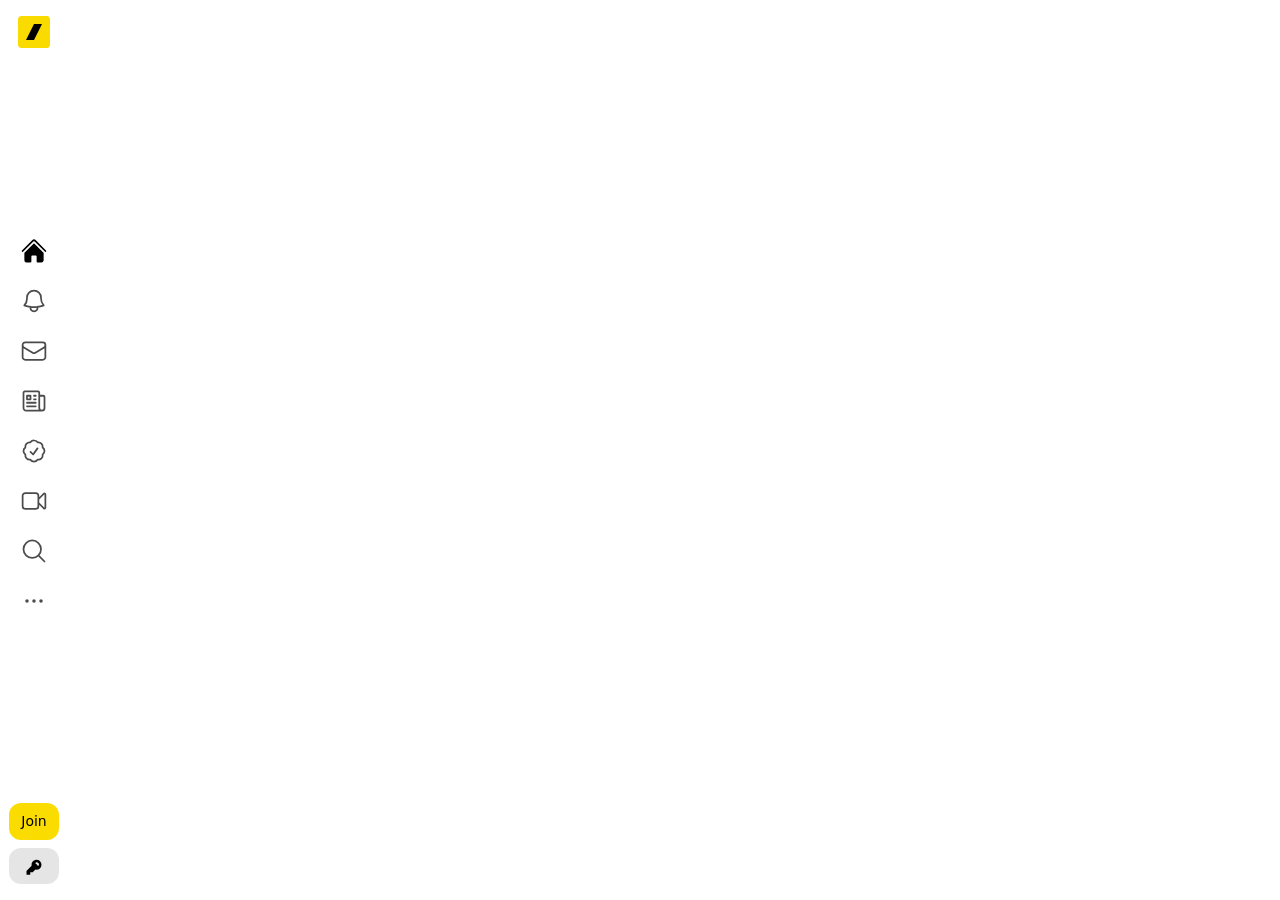
==== pages/home.html @ 67b3805f "feat: Implement new content and login pages, update main navigation, and introduce styles for profil" ====
<!DOCTYPE html>
<html lang="en">
<head>
    <meta charset="UTF-8">
    <meta name="viewport" content="width=device-width, initial-scale=1.0">
    <title>Home</title>
    <link rel="icon" href="../images/wip-logo.svg">
    <link rel="stylesheet" href="../css/styles.css">
</head>
<body>
    <div class="main-container">
    <div class="sidebar">
        <div class="logo">
           <a href="../index.html"> <img src="../images/wip-logo.svg" alt="Logo"></a>
        </div>
        <div class="side-nav">
            <div class="side-nav-btn">
                <a href="../index.html" class="home hover-btn btn-active">
                    <svg xmlns="http://www.w3.org/2000/svg" viewBox="0 0 24 24" fill="currentColor" aria-hidden="true" data-slot="icon">
                        <path d="M11.47 3.841a.75.75 0 0 1 1.06 0l8.69 8.69a.75.75 0 1 0 1.06-1.061l-8.689-8.69a2.25 2.25 0 0 0-3.182 0l-8.69 8.69a.75.75 0 1 0 1.061 1.06l8.69-8.689Z"></path>
                        <path d="m12 5.432 8.159 8.159c.03.03.06.058.091.086v6.198c0 1.035-.84 1.875-1.875 1.875H15a.75.75 0 0 1-.75-.75v-4.5a.75.75 0 0 0-.75-.75h-3a.75.75 0 0 0-.75.75V21a.75.75 0 0 1-.75.75H5.625a1.875 1.875 0 0 1-1.875-1.875v-6.198a2.29 2.29 0 0 0 .091-.086L12 5.432Z"></path>
                    </svg>
                </a>
                <a href="notfiications.html" class="notifications hover-btn btn-not-active">
                    <svg xmlns="http://www.w3.org/2000/svg" fill="none" viewBox="0 0 24 24" stroke-width="1.5" stroke="currentColor" aria-hidden="true" data-slot="icon" class="size-7 group-data-current-page:hidden">
                        <path stroke-linecap="round" stroke-linejoin="round" d="M14.857 17.082a23.848 23.848 0 0 0 5.454-1.31A8.967 8.967 0 0 1 18 9.75V9A6 6 0 0 0 6 9v.75a8.967 8.967 0 0 1-2.312 6.022c1.733.64 3.56 1.085 5.455 1.31m5.714 0a24.255 24.255 0 0 1-5.714 0m5.714 0a3 3 0 1 1-5.714 0"></path>
                    </svg>
                </a>
                <a href="email.html" class="email hover-btn btn-not-active">
                    <svg xmlns="http://www.w3.org/2000/svg" fill="none" viewBox="0 0 24 24" stroke-width="1.5" stroke="currentColor" aria-hidden="true" data-slot="icon">
                        <path stroke-linecap="round" stroke-linejoin="round" d="M21.75 6.75v10.5a2.25 2.25 0 0 1-2.25 2.25h-15a2.25 2.25 0 0 1-2.25-2.25V6.75m19.5 0A2.25 2.25 0 0 0 19.5 4.5h-15a2.25 2.25 0 0 0-2.25 2.25m19.5 0v.243a2.25 2.25 0 0 1-1.07 1.916l-7.5 4.615a2.25 2.25 0 0 1-2.36 0L3.32 8.91a2.25 2.25 0 0 1-1.07-1.916V6.75"></path>
                    </svg>
                </a>
                <a href="calander.html" class="calander hover-btn btn-not-active">
                    <svg xmlns="http://www.w3.org/2000/svg" fill="none" viewBox="0 0 24 24" stroke-width="1.5" stroke="currentColor" aria-hidden="true" data-slot="icon">
                        <path stroke-linecap="round" stroke-linejoin="round" d="M12 7.5h1.5m-1.5 3h1.5m-7.5 3h7.5m-7.5 3h7.5m3-9h3.375c.621 0 1.125.504 1.125 1.125V18a2.25 2.25 0 0 1-2.25 2.25M16.5 7.5V18a2.25 2.25 0 0 0 2.25 2.25M16.5 7.5V4.875c0-.621-.504-1.125-1.125-1.125H4.125C3.504 3.75 3 4.254 3 4.875V18a2.25 2.25 0 0 0 2.25 2.25h13.5M6 7.5h3v3H6v-3Z"></path>
                    </svg>
                </a>
                <a href="task.html" class="task hover-btn btn-not-active">
                    <svg xmlns="http://www.w3.org/2000/svg" fill="none" viewBox="0 0 24 24" stroke-width="1.5" stroke="currentColor" aria-hidden="true" data-slot="icon">
                        <path stroke-linecap="round" stroke-linejoin="round" d="M9 12.75 11.25 15 15 9.75M21 12c0 1.268-.63 2.39-1.593 3.068a3.745 3.745 0 0 1-1.043 3.296 3.745 3.745 0 0 1-3.296 1.043A3.745 3.745 0 0 1 12 21c-1.268 0-2.39-.63-3.068-1.593a3.746 3.746 0 0 1-3.296-1.043 3.745 3.745 0 0 1-1.043-3.296A3.745 3.745 0 0 1 3 12c0-1.268.63-2.39 1.593-3.068a3.745 3.745 0 0 1 1.043-3.296 3.746 3.746 0 0 1 3.296-1.043A3.746 3.746 0 0 1 12 3c1.268 0 2.39.63 3.068 1.593a3.746 3.746 0 0 1 3.296 1.043 3.746 3.746 0 0 1 1.043 3.296A3.745 3.745 0 0 1 21 12Z"></path>
                    </svg>
                </a>
                <a href="video.html" class="video hover-btn btn-not-active">
                    <svg xmlns="http://www.w3.org/2000/svg" fill="none" viewBox="0 0 24 24" stroke-width="1.5" stroke="currentColor" aria-hidden="true" data-slot="icon">
                        <path stroke-linecap="round" stroke-linejoin="round" d="m15.75 10.5 4.72-4.72a.75.75 0 0 1 1.28.53v11.38a.75.75 0 0 1-1.28.53l-4.72-4.72M4.5 18.75h9a2.25 2.25 0 0 0 2.25-2.25v-9a2.25 2.25 0 0 0-2.25-2.25h-9A2.25 2.25 0 0 0 2.25 7.5v9a2.25 2.25 0 0 0 2.25 2.25Z"></path>
                    </svg>
                </a>
                <a href="search.html" class="search hover-btn btn-not-active">
                    <svg xmlns="http://www.w3.org/2000/svg" fill="none" viewBox="0 0 24 24" stroke-width="1.5" stroke="currentColor" aria-hidden="true" data-slot="icon">
                        <path stroke-linecap="round" stroke-linejoin="round" d="m21 21-5.197-5.197m0 0A7.5 7.5 0 1 0 5.196 5.196a7.5 7.5 0 0 0 10.607 10.607Z"></path>
                    </svg>
                </a>
                <a href="more.html" class="three-do hover-btn btn-not-active">
                    <svg xmlns="http://www.w3.org/2000/svg" fill="none" viewBox="0 0 24 24" stroke-width="1.5" stroke="currentColor" aria-hidden="true" data-slot="icon">
                        <path stroke-linecap="round" stroke-linejoin="round" d="M6.75 12a.75.75 0 1 1-1.5 0 .75.75 0 0 1 1.5 0ZM12.75 12a.75.75 0 1 1-1.5 0 .75.75 0 0 1 1.5 0ZM18.75 12a.75.75 0 1 1-1.5 0 .75.75 0 0 1 1.5 0Z"></path>
                    </svg>
                </a>
            </div>
        </div>
        <div class="join-member">
            <div class="join ">Join</div>
            <div class="acces-key">
                <svg xmlns="http://www.w3.org/2000/svg" viewBox="0 0 16 14" fill="currentColor" aria-hidden="true" data-slot="icon" class="size-7 group-data-current-page:hidden">
                    <path fill-rule="evenodd" d="M14 6a4 4 0 0 1-4.899 3.899l-1.955 1.955a.5.5 0 0 1-.353.146H5v1.5a.5.5 0 0 1-.5.5h-2a.5.5 0 0 1-.5-.5v-2.293a.5.5 0 0 1 .146-.353l3.955-3.955A4 4 0 1 1 14 6Zm-4-2a.75.75 0 0 0 0 1.5.5.5 0 0 1 .5.5.75.75 0 0 0 1.5 0 2 2 0 0 0-2-2Z" clip-rule="evenodd"></path>
                </svg>
            </div>
        </div>
    </div>
    <div class="main">
    </div>
    </div>
</body>
</html>
---- css/styles.css ----
:root {
  /* Colors */
  --color-primary: #FADC00;
  --color-accent: #FFF6DB;
  --color-background: #E5E5E5;
  --color-text-primary: #000000;
  --color-link: #FFF6DB;
  --color-white: #FFFFFF;
  --color-gray-400: #404040;
  --color-border: #E5E5E5;
  --lable-bg-color: color(srgb 0.93694 0.964035 0.998872)   ;
  --lable-text: oklch(0.623 0.214 259.815);

  /* Typography */
  --font-family: ui-sans-serif, system-ui, sans-serif, "Apple Color Emoji", "Segoe UI Emoji", "Segoe UI Symbol", "Noto Color Emoji";
  --font-size-base: 16px;

  /* Spacing */
  --spacing-unit: 4px;
  --border-radius: 3px;
  --border-radius-pill: 9999px;

  /* Input */
  --input-bg: transparent;
  --input-text: #000000;
  --input-radius: 0px;

  /* Button */
  --btn-primary-bg: #FFFFFF;
  --btn-primary-text: #404040;
  --btn-primary-border: #E5E5E5;
  --btn-primary-radius: 9999px;
}

/* ===== Global Reset & Base ===== */
*,
*::before,
*::after {
  margin: 0;
  padding: 0;
  box-sizing: border-box;
}

body {
  font-family: var(--font-family);
  font-size: var(--font-size-base);
  color: var(--color-text-primary);
  background-color: var(--color-white);
  line-height: 1.5;
}

/* ===== Typography ===== */
h1, h2, h3, h4, h5, h6 {
  font-family: var(--font-family);
  color: var(--color-text-primary);
}

a {
  color: var(--color-link);
  text-decoration: none;
}

a:hover {
  text-decoration: underline;
}

/* Inputs */
input,
textarea,
select {
  font-family: var(--font-family);
  font-size: var(--font-size-base);
  background: var(--input-bg);
  color: var(--input-text);
  border: 1px solid var(--color-border);
  border-radius: var(--input-radius);
  
}

/* Buttons*/
.btn-primary {
  font-family: var(--font-family);
  font-size: var(--font-size-base);
  background: var(--btn-primary-bg);
  color: var(--btn-primary-text);
  border: 1px solid var(--btn-primary-border);
  cursor: pointer;
}

.btn-primary:hover {
  background-color: #f5f5f5;
}

.hover-btn:hover {
  cursor: pointer;
  background-color: #fafafa;
}

.btn-active:hover {
  opacity: 1;
}

.btn-not-active{
  opacity: 0.7;
}

.hover-btn-opacity:hover {
  opacity: 0.9;
  cursor: pointer;
}

.text-underline:hover{
  margin-right: none;
  text-decoration: underline;
}

.main-container {
  display: flex;
  flex-direction: row;
}

.main {
  width: 100%;
  display: flex;
  flex-direction: row;
  justify-content: center;
}

.sidebar {
  width: 100%;
  max-width: 68px;
  height: 100vh;
  position: sticky;
  top: 0;
  padding: 16px 8px 16px 8px;
  display: flex;
  flex-direction: column;
  justify-content: space-between;
  align-items: center;
}

.logo a {
  display: flex;
  justify-content: center;
  align-items: center;
  width: 32px;
  height: 32px;
}

.side-nav img {
  width: 28px;
  height: 28px;
}

.side-nav {
  display: flex;
  flex-direction: column;
}

.side-nav-btn {
  gap: 6px;
  display: flex; 
  align-items: center;
  flex-direction: column;
}

.home, .notifications, .email, .calander, .task, .video, .search, .three-do {
  padding: 8px 12px 8px 12px;
  display: flex;
  justify-content: center;
  align-items: center;
  border-radius:12px;
}

.side-nav svg {
  width: 28px;
  height: 28px;
  color: black;
}

.join-member {
  display: flex;
  flex-direction: column;
  gap: 8px;
}

.join {
  font-weight: 500;
  font-size: 14px;
  border-radius: 12px;
  background-color: var(--color-primary);
}

.join,.acces-key {
  padding: 8px 12px 8px 12px;
}

.acces-key {
  border-radius: 12px;
  background-color: var(--color-background);
  display: flex;
  justify-content: center;
  align-items: center;
}

.acces-key svg {
  width: 20px;
  height: 20px;
}

.post-contents {
  width: 681px;
  display: flex;
  flex-direction: column;
}

.post {
  border-bottom: none;
  display: flex;
  flex: 1;
  justify-content: space-between;
  flex-direction: column;
  padding: 16px 0px 16px 0px;
  gap: 10px;
}


.post-header {
  gap: 10px;
  padding: 0 16px 0 16px;
  display: flex;
  flex-direction: row;
  align-items: flex-start;
  justify-content: space-between;
}

.profile-content {
  position: relative;
  display: flex;
  align-items: center;
  flex-direction: row;
  gap: 10px;
}

.profil {
  position: relative;
  width: 40px;
  height: 40px;
}

.pf-hover {
  display: none;
  width: 288px;
  position: absolute;
  top: 60px;
  left: -65%;
  flex-direction: column;
  gap: 10px;
  background-color: var(--color-white);
  border: 1px solid var(--color-border);
  box-shadow: 0 4px 12px rgba(0, 0, 0, 0.1);
  border-radius: 12px;
  padding: 16px;
  z-index: 100000000000000000;
}

.profil:hover + .pf-hover,
.pf-hover:hover {
  display: flex;
  flex-direction: column;
}

.pf-hover::before {
  content: "";
  position: absolute;
  top: -20px;
  left: 0;
  width: 100%;
  height: 20px;
}

.pf-hover-header {
  display: flex;
  flex-direction: row;
  justify-content: space-between;
}

.pf-hover-header img {
  width: 40px;
  height: 40px;
  border-radius: 50%;
}

.follow-btn {
  font-weight: 700;
  background-color: #000000;
  display: inline;
  justify-content: center;
  align-items: center;
  color: var(--color-white);
  padding: 8px 16px 8px 16px;
  border-radius: var(--border-radius-pill);
}

.follow-btn:hover {
  cursor: default;
  opacity: 0.8;
}

.pf-hover-name > .name {
  display: flex;
  align-items: start;
  font-size: 18px;
  font-weight: 700;
}

.pf-hover-name > .name .pro-lable {
  margin-left: 5px;
}

.pf-hover-name > .bio {
  color:oklch(0.556 0 0);
  line-height: 20px;
}

.pf-hover-body {
  display: flex;
  flex-direction: column;
  text-wrap: wrap;
}

.pf-hover-body span a {
  color: #0066ff;
}

.profil img {
  width: 40px;
  height: 40px;
  border-radius: 50%;
}

.name-bio{
  display: flex;
  flex-direction: column;
}

.name{
  font-weight: 500;
  font-size: 16px;
}

.pro-lable {
  padding: 2px 3px 2px 3px;
  display: inline-flex;
  font-size: 9.6px;
  border-radius: 6px;
  background-color: oklch(0.902 0.063 306.703);
  color:  oklch(0.496 0.265 301.924);
}

.bio{
  font-weight: 400;
  color: gray;
  font-size: 16px;
}

.three-dot-post {
  position: relative;
}

.three-dot-post svg {
  position: relative;
  opacity: 0.3;
  width: 32px;
  height: 32px;
  padding: 8px;
  align-items: start;
  vertical-align: top;
  border-radius: 50%;
}

.three-dot-post svg:hover {
 background-color:   oklch(0.87 0 0);

}

.three-dot-click  {
  font-size: 14px;
  position: absolute;
  display: none;
  flex-direction: column;
  width: 144px;
  top: 70%;
  right: 20%;
  background-color: var(--color-white);
  border: 1px solid var(--color-border);
  border-radius: 12px;
  padding: 8px;
  box-shadow: 0 4px 12px rgba(0, 0, 0, 0.1);
  z-index: 100000000;
}

.three-dot-click.active {
  display: flex;
}

.mute,.smiliar-tool,.share,.report {
  display: flex;
  flex-direction: row;
  align-items: center;
  gap: 8px;
  border-radius: 12px;
}

.mute svg,.smiliar-tool svg ,.share svg,.report svg{
  display: flex;
  justify-content: center;
  align-items: center;
  padding: 8px;
  opacity: 1;
  color: black;
}

.mute span{
  display: inline-block; 
}

.post-body{
  padding: 0 16px 0 66px;
  display: flex;
  flex-direction: row;
  align-items: stretch;
}

.post-text {
  width: Z;
  gap: 10px;
  display: flex;
  flex-direction: row;
  justify-content: space-between;
  align-items: stretch;
}

.post-text img{
  width: 20px;
  height: 20px;
  border-radius: 2px;
}

.verify {
  width: 20px;
  height: 20px;
  display: flex;
  justify-content: center;
  align-items: center;
  background-color: oklch(0.723 0.219 149.579) ;
  color: white;
  border-radius: 20%;
}

.post-img {
  display: flex;
  padding: 8px 8px 8px 66px;
  justify-content: center;
  align-items: center;
}

.post-img img{
  border-radius: 6px;
  width: 585px;
}

.lable {
  height: 24px;
  display: flex;
  flex-direction: row;
  gap: 6px;
  background-color: var(--lable-bg-color);
  color: var(--lable-text);
  justify-content: center;
  align-items: center;
  border-radius: 3px;
}

.lable a {
  color: inherit;
}

.verify svg {
  width: 20px;
  height: 20px  
}

.post-footer {
  padding: 0 16px 0 66px;
  font-size: 14px;
  display: flex;
  align-items: center;
  flex-direction: row;
  justify-content: space-between;
}

.post-btns {
  display: flex;
  gap: 10px;
  flex-direction: row;
}

.like-btn {
  gap: 8px;
  align-items: center;
  font-size: 14px;
  display: flex;
  padding: 4px 6px 4px 6px;
  border-radius: var(--border-radius-pill);
  display: flex;
  flex-direction: row;
  justify-content: flex-end;
}

.like-btn:hover {
  color: oklch(0.637 0.237 25.331);
}

.like-btn svg {
  width: 20px;
  height: 20px;
}

.reply-btn {
  align-items: center;
  font-size: 14px;
  display: flex;
  padding: 4px 8px 4px 8px;
  border-radius: var(--border-radius-pill);
}

.post-durations {
  opacity: 0.5;
}

.post-durations:hover {
    opacity: 1;
}

.right-side-bar {
  gap: 15px;
  display: flex;
  flex-direction: column;
  align-items: center;
  padding: 16px;
  width: 100%;
  max-width: 341px;
}

.search-bar {
  position: relative;
  display: flex;
  align-items: center;
  width: 100%;
}

.search-bar span {
  position: absolute;
  left: 12px;
  display: flex;
  align-items: center;
  color: gray;
}

.search-bar input {
  background-color: oklch(0.97 0 0);
  border-radius: var(--border-radius-pill);
  padding: 8px 12px 8px 36px;
  width: 100%;
  border: none;
}

.search-bar input:focus + span {
  color: #0066ff;
}

.ad{
  display: flex;
  flex-direction: column;
  text-align: start;
  width: 100%;
  background-color: var(--color-primary);
  border-radius: 12px;
}

.ad h3, .new-project h3 ,.streak h3 {
  font-weight: 700;
  line-height: 28px;
  font-size: 18px;
  padding: 12px 16px 0px 16px;
}

.ad-body {
  display: flex;
  flex-direction: column;
  padding: 8px 16px 16px 16px;
  gap: 10px;
}

.join-now {
  font-size: 16px;
  height: 40px;
  font-weight: 600;
  background-color: var(--color-text-primary);
  color: var(--color-white);
  border-radius: var(--border-radius-pill);
  padding: 8px 12px 8px 12px;
  width: 100%;
  border: none;
}

.new-project,.streak  {
  display: flex;
  flex-direction: column;
  text-align: start;
  width: 100%;
  border-radius: 12px;
  border: 1px solid var(--color-border);
}

.new-project img {
  margin-top: 4px;
  width: 32px;
  height: 32px;
  border-radius: var(--border-radius);
}

.new-project-body {
  border-radius: 12px;
  display: flex;
  gap: 5px;
  align-items: flex-start;
  flex-direction: row;
  padding: 8px;
  margin: 0px 8px 0px 8px;
}

.new-project-body p {
  display: inline-flex;
  align-items: start;
}

.lyrics-content {
  font-size: 14px;
  align-items: start;
  display: flex;
  flex-direction: column;
}

.lyrics-content p {
  margin: 0;
}

.show-more-btn {
  border-radius: 12px;
  border: none;
  display: flex;
  justify-content: center;
  align-items: center;
  padding: 8px;
  opacity: 0.6;
  margin: 0px 8px 8px 8px;
}

.streak{
  display: flex;
  flex-direction: column;
  
}

.streak-body {
  width: 100%;
  border-radius: var(--border-radius-pill);
  padding: 8px 16px 0px 16px; 
  display: flex;
  align-items: center;
  flex-direction: row;
  justify-content: space-between;
}

.streak-body:last-child {
  padding-bottom: 16px;
}

.streak-pf {
  display: flex;
  gap: 6px;
  flex-direction: row;
  align-items: center;
}

.streak-pf img {
  width: 25px;
  height: 25px;
  border-radius: 50%;
}

.streak-lable {
  font-size: 12px;
  color: #7c2d12;
  display: flex;
  align-items: center;
  height: 24px;
  background-color: #ffedd5;
  padding: 4px 8px 4px 8px;
  border-radius: 50px;
}

.btn-nav {
  position: sticky;
  bottom: 0;
  height: 100%;
  display: none;
  flex-direction: row;
  justify-content: space-evenly;
  background-color: var(--btn-primary-bg);
  border-top: 1px solid var(--color-border);
  padding: 8px;
}

.btn-nav svg {
  width: 28px;
  height: 28px;
}

.pop-up-background {
  display: none;
  position: fixed;
  inset: 0;
  background-color: rgba(0, 0, 0, 0.8);
  z-index: 10;
}

.pop-up {
  display: flex;
  flex-direction: column;
  gap: 20px;
  position: fixed;
  top: 50%;
  left: 50%;
  transform: translate(-50%, -50%);
  width: 330px;
  background-color: var(--color-white);
  border: 1px solid var(--color-border);
  border-radius: 12px;
  padding: 32px 32px 40px 32px;
}

.pop-logo-header {
  display: flex;
  flex-direction: row;
  align-items: center;
  justify-content: center;
  gap: 8px;
}

.pop-logo-header img {
  width: 32px;
  height: 32px;
  border-radius: var(--border-radius);
}

.pop-logo-header span {
  font-size: 21px;
  font-weight: 700;
}

.pop-logo-title {
  text-align: center;
  line-height: 35px;
}

.pop-logo-title h3 {
  font-size: 48px;
}

.pop-logo-body{
  font-size: 30px;
  text-align: center;
  display: flex;
  flex-direction: column;
  gap: 10px;
}

.pop-logo-btns {
  display: flex;
  flex-direction: row;
  justify-content: center;
  gap: 10px;
  align-items: center;
}

.member-info {
  display: flex;
  flex-direction: column;
  gap: 10px;
  text-align: center;
}

.member-info-img {
  display: flex;
  flex-direction: row;
  justify-content: center;
  align-items: center;
}

.member-info-img img {
  width: 30px;
  height: 30px;
  border-radius: 50%;
}

.sidebar-invinsible {
    width: 341px;
}

@media (max-width: 768px) {
  .right-side-bar {
    display: none;
  }
}
@media (max-width: 639px) {
  .sidebar {
    display: none;
  }
  .btn-nav {
    display: flex;
    flex-direction: row;
    justify-content: space-evenly;
  }
}
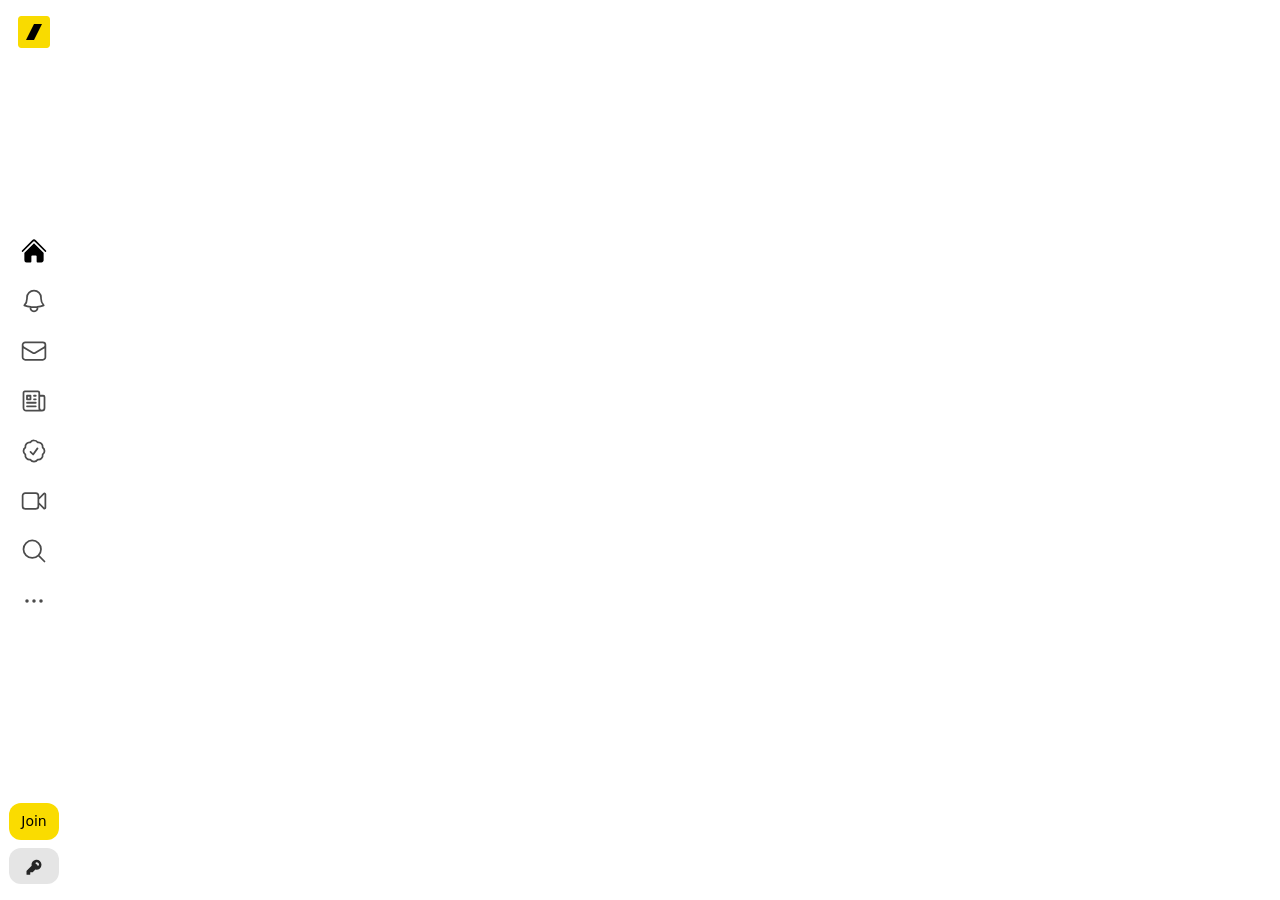
==== commit 450e4a86: "feat: Implement WIP Pro membership pages with dedicated styling, refactor existing page styles, and " ====
--- a/pages/home.html
+++ b/pages/home.html
@@ -21,27 +21,27 @@
                         <path d="m12 5.432 8.159 8.159c.03.03.06.058.091.086v6.198c0 1.035-.84 1.875-1.875 1.875H15a.75.75 0 0 1-.75-.75v-4.5a.75.75 0 0 0-.75-.75h-3a.75.75 0 0 0-.75.75V21a.75.75 0 0 1-.75.75H5.625a1.875 1.875 0 0 1-1.875-1.875v-6.198a2.29 2.29 0 0 0 .091-.086L12 5.432Z"></path>
                     </svg>
                 </a>
-                <a href="notfiications.html" class="notifications hover-btn btn-not-active">
+                <a href="login.html" class="notifications hover-btn btn-not-active">
                     <svg xmlns="http://www.w3.org/2000/svg" fill="none" viewBox="0 0 24 24" stroke-width="1.5" stroke="currentColor" aria-hidden="true" data-slot="icon" class="size-7 group-data-current-page:hidden">
                         <path stroke-linecap="round" stroke-linejoin="round" d="M14.857 17.082a23.848 23.848 0 0 0 5.454-1.31A8.967 8.967 0 0 1 18 9.75V9A6 6 0 0 0 6 9v.75a8.967 8.967 0 0 1-2.312 6.022c1.733.64 3.56 1.085 5.455 1.31m5.714 0a24.255 24.255 0 0 1-5.714 0m5.714 0a3 3 0 1 1-5.714 0"></path>
                     </svg>
                 </a>
-                <a href="email.html" class="email hover-btn btn-not-active">
+                <a href="login.html" class="email hover-btn btn-not-active">
                     <svg xmlns="http://www.w3.org/2000/svg" fill="none" viewBox="0 0 24 24" stroke-width="1.5" stroke="currentColor" aria-hidden="true" data-slot="icon">
                         <path stroke-linecap="round" stroke-linejoin="round" d="M21.75 6.75v10.5a2.25 2.25 0 0 1-2.25 2.25h-15a2.25 2.25 0 0 1-2.25-2.25V6.75m19.5 0A2.25 2.25 0 0 0 19.5 4.5h-15a2.25 2.25 0 0 0-2.25 2.25m19.5 0v.243a2.25 2.25 0 0 1-1.07 1.916l-7.5 4.615a2.25 2.25 0 0 1-2.36 0L3.32 8.91a2.25 2.25 0 0 1-1.07-1.916V6.75"></path>
                     </svg>
                 </a>
-                <a href="calander.html" class="calander hover-btn btn-not-active">
+                <a href="post.html" class="posts hover-btn btn-not-active">
                     <svg xmlns="http://www.w3.org/2000/svg" fill="none" viewBox="0 0 24 24" stroke-width="1.5" stroke="currentColor" aria-hidden="true" data-slot="icon">
                         <path stroke-linecap="round" stroke-linejoin="round" d="M12 7.5h1.5m-1.5 3h1.5m-7.5 3h7.5m-7.5 3h7.5m3-9h3.375c.621 0 1.125.504 1.125 1.125V18a2.25 2.25 0 0 1-2.25 2.25M16.5 7.5V18a2.25 2.25 0 0 0 2.25 2.25M16.5 7.5V4.875c0-.621-.504-1.125-1.125-1.125H4.125C3.504 3.75 3 4.254 3 4.875V18a2.25 2.25 0 0 0 2.25 2.25h13.5M6 7.5h3v3H6v-3Z"></path>
                     </svg>
                 </a>
-                <a href="task.html" class="task hover-btn btn-not-active">
+                <a href="pro.html" class="pro hover-btn btn-not-active">
                     <svg xmlns="http://www.w3.org/2000/svg" fill="none" viewBox="0 0 24 24" stroke-width="1.5" stroke="currentColor" aria-hidden="true" data-slot="icon">
                         <path stroke-linecap="round" stroke-linejoin="round" d="M9 12.75 11.25 15 15 9.75M21 12c0 1.268-.63 2.39-1.593 3.068a3.745 3.745 0 0 1-1.043 3.296 3.745 3.745 0 0 1-3.296 1.043A3.745 3.745 0 0 1 12 21c-1.268 0-2.39-.63-3.068-1.593a3.746 3.746 0 0 1-3.296-1.043 3.745 3.745 0 0 1-1.043-3.296A3.745 3.745 0 0 1 3 12c0-1.268.63-2.39 1.593-3.068a3.745 3.745 0 0 1 1.043-3.296 3.746 3.746 0 0 1 3.296-1.043A3.746 3.746 0 0 1 12 3c1.268 0 2.39.63 3.068 1.593a3.746 3.746 0 0 1 3.296 1.043 3.746 3.746 0 0 1 1.043 3.296A3.745 3.745 0 0 1 21 12Z"></path>
                     </svg>
                 </a>
-                <a href="video.html" class="video hover-btn btn-not-active">
+                <a href="login.html" class="video hover-btn btn-not-active">
                     <svg xmlns="http://www.w3.org/2000/svg" fill="none" viewBox="0 0 24 24" stroke-width="1.5" stroke="currentColor" aria-hidden="true" data-slot="icon">
                         <path stroke-linecap="round" stroke-linejoin="round" d="m15.75 10.5 4.72-4.72a.75.75 0 0 1 1.28.53v11.38a.75.75 0 0 1-1.28.53l-4.72-4.72M4.5 18.75h9a2.25 2.25 0 0 0 2.25-2.25v-9a2.25 2.25 0 0 0-2.25-2.25h-9A2.25 2.25 0 0 0 2.25 7.5v9a2.25 2.25 0 0 0 2.25 2.25Z"></path>
                     </svg>
@@ -59,12 +59,12 @@
             </div>
         </div>
         <div class="join-member">
-            <div class="join ">Join</div>
-            <div class="acces-key">
+            <a href="join.html" class="join">Join</a>
+            <a href="login.html" class="acces-key">
                 <svg xmlns="http://www.w3.org/2000/svg" viewBox="0 0 16 14" fill="currentColor" aria-hidden="true" data-slot="icon" class="size-7 group-data-current-page:hidden">
                     <path fill-rule="evenodd" d="M14 6a4 4 0 0 1-4.899 3.899l-1.955 1.955a.5.5 0 0 1-.353.146H5v1.5a.5.5 0 0 1-.5.5h-2a.5.5 0 0 1-.5-.5v-2.293a.5.5 0 0 1 .146-.353l3.955-3.955A4 4 0 1 1 14 6Zm-4-2a.75.75 0 0 0 0 1.5.5.5 0 0 1 .5.5.75.75 0 0 0 1.5 0 2 2 0 0 0-2-2Z" clip-rule="evenodd"></path>
                 </svg>
-            </div>
+            </a>
         </div>
     </div>
     <div class="main">
--- a/css/styles.css
+++ b/css/styles.css
@@ -4,7 +4,7 @@
   --color-primary: #FADC00;
   --color-accent: #FFF6DB;
   --color-background: #E5E5E5;
-  --color-text-primary: #000000;
+  --color-text-primary: oklch(0% 0 0);
   --color-link: #FFF6DB;
   --color-white: #FFFFFF;
   --color-gray-400: #404040;
@@ -165,7 +165,7 @@
   flex-direction: column;
 }
 
-.home, .notifications, .email, .calander, .task, .video, .search, .three-do {
+.home, .notifications, .email, .posts, .pro, .video, .search, .three-do {
   padding: 8px 12px 8px 12px;
   display: flex;
   justify-content: center;
@@ -186,16 +186,29 @@
 }
 
 .join {
+  cursor: pointer;
   font-weight: 500;
   font-size: 14px;
   border-radius: 12px;
+  color: var(--color-text-primary);
   background-color: var(--color-primary);
 }
 
+.join:hover {
+  text-decoration: none;
+  background-color: #f1d60b;
+
+}
+
 .join,.acces-key {
+  cursor: pointer;
   padding: 8px 12px 8px 12px;
 }
 
+.acces-key:hover {
+  background-color: oklch(0.87 0 0);
+}
+
 .acces-key {
   border-radius: 12px;
   background-color: var(--color-background);
@@ -205,6 +218,7 @@
 }
 
 .acces-key svg {
+  color: oklch(0.269 0 0);
   width: 20px;
   height: 20px;
 }
@@ -218,7 +232,6 @@
 .post {
   border-bottom: none;
   display: flex;
-  flex: 1;
   justify-content: space-between;
   flex-direction: column;
   padding: 16px 0px 16px 0px;
@@ -434,8 +447,8 @@
 }
 
 .post-text {
-  width: Z;
-  gap: 10px;
+  gap: 10px;
+  color: var(--color-text-primary);
   display: flex;
   flex-direction: row;
   justify-content: space-between;
@@ -725,6 +738,10 @@
   padding: 8px;
 }
 
+.btn-nav a {
+  color: var(--color-text-primary);
+}
+
 .btn-nav svg {
   width: 28px;
   height: 28px;
@@ -814,7 +831,7 @@
 .member-info-img img {
   width: 30px;
   height: 30px;
-  border-radius: 50%;
+  border-radius: 50%; 
 }
 
 .sidebar-invinsible {
